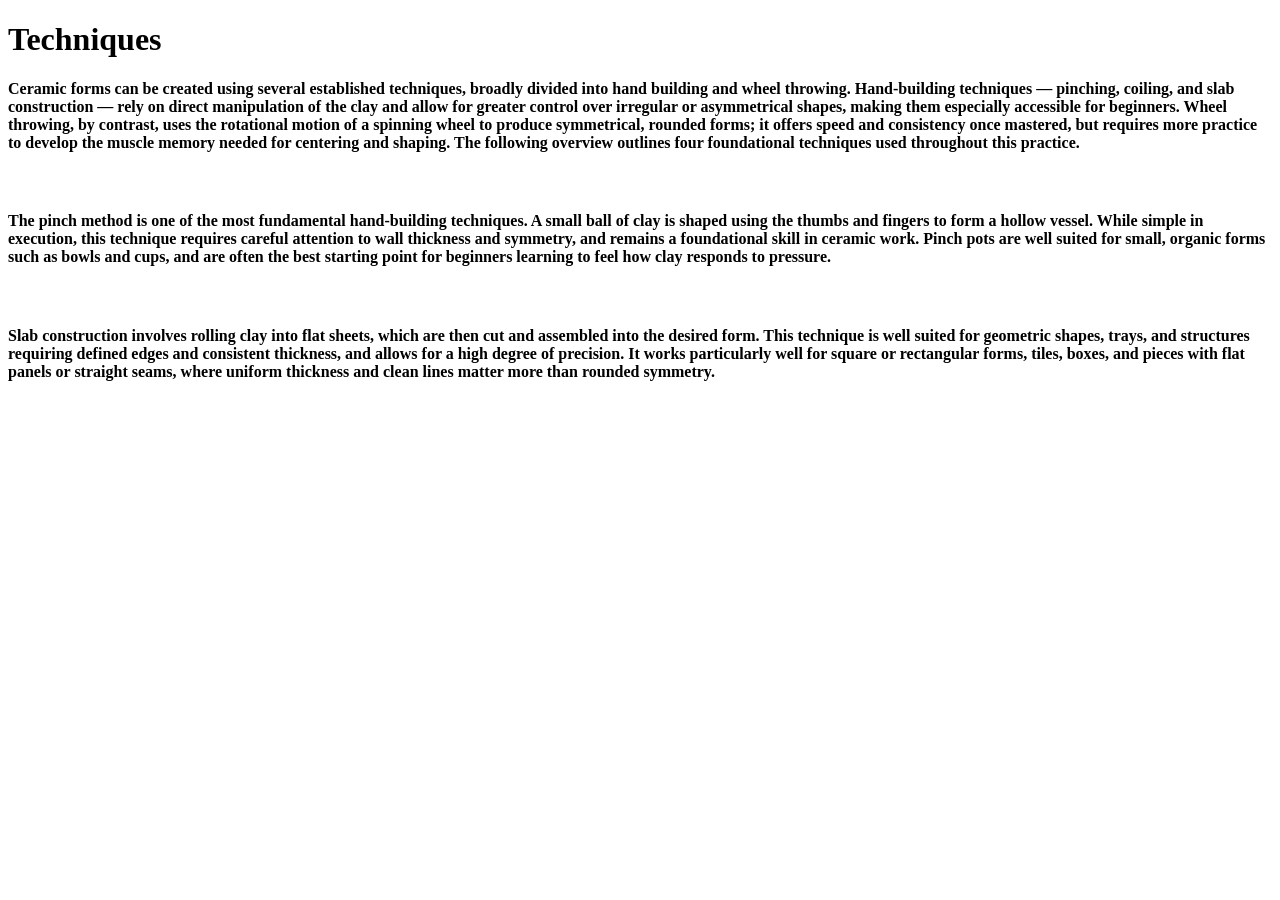
==== page1.html @ 0941c52a "main content on subpage 1" ====
<!DOCTYPE html>
<html lang="en">
<head>
    <meta charset="UTF-8">
    <meta name="viewport" content="width=device-width, initial-scale=1.0">
    <title>Document</title>
</head>
<body>
   
    <h1>Techniques</h1>

    <h4>Ceramic forms can be created using several established techniques, broadly divided into hand building and wheel throwing. 
        Hand-building techniques — pinching, coiling, and slab construction — rely on direct manipulation of the clay 
        and allow for greater control over irregular or asymmetrical shapes, making them especially accessible for beginners. 
        Wheel throwing, by contrast, uses the rotational motion of a spinning wheel to produce symmetrical, rounded forms; 
        it offers speed and consistency once mastered, but requires more practice to develop the muscle memory needed for centering and shaping. 
        The following overview outlines four foundational techniques used throughout this practice.</h4>

    <div id="pinchpot">
        <img src="" alt="">
        <h4>The pinch method is one of the most fundamental hand-building techniques. 
            A small ball of clay is shaped using the thumbs and fingers to form a hollow vessel. 
            While simple in execution, this technique requires careful attention to wall thickness and symmetry, 
            and remains a foundational skill in ceramic work. 
            Pinch pots are well suited for small, organic forms such as bowls and cups, 
            and are often the best starting point for beginners learning to feel how clay responds to pressure.</h4>
    </div>

    <div id="slab">
        <img src="" alt="">
        <h4>Slab construction involves rolling clay into flat sheets, which are then cut and assembled into the desired form. 
            This technique is well suited for geometric shapes, trays, and structures requiring defined edges and consistent thickness, 
            and allows for a high degree of precision. It works particularly well for square or rectangular forms, tiles, boxes, 
            and pieces with flat panels or straight seams, where uniform thickness and clean lines matter more than rounded symmetry.</h4>
    </div>

    <div id="coil">


    </div>

    <div id="wheel">


    </div>

</body>
</html>
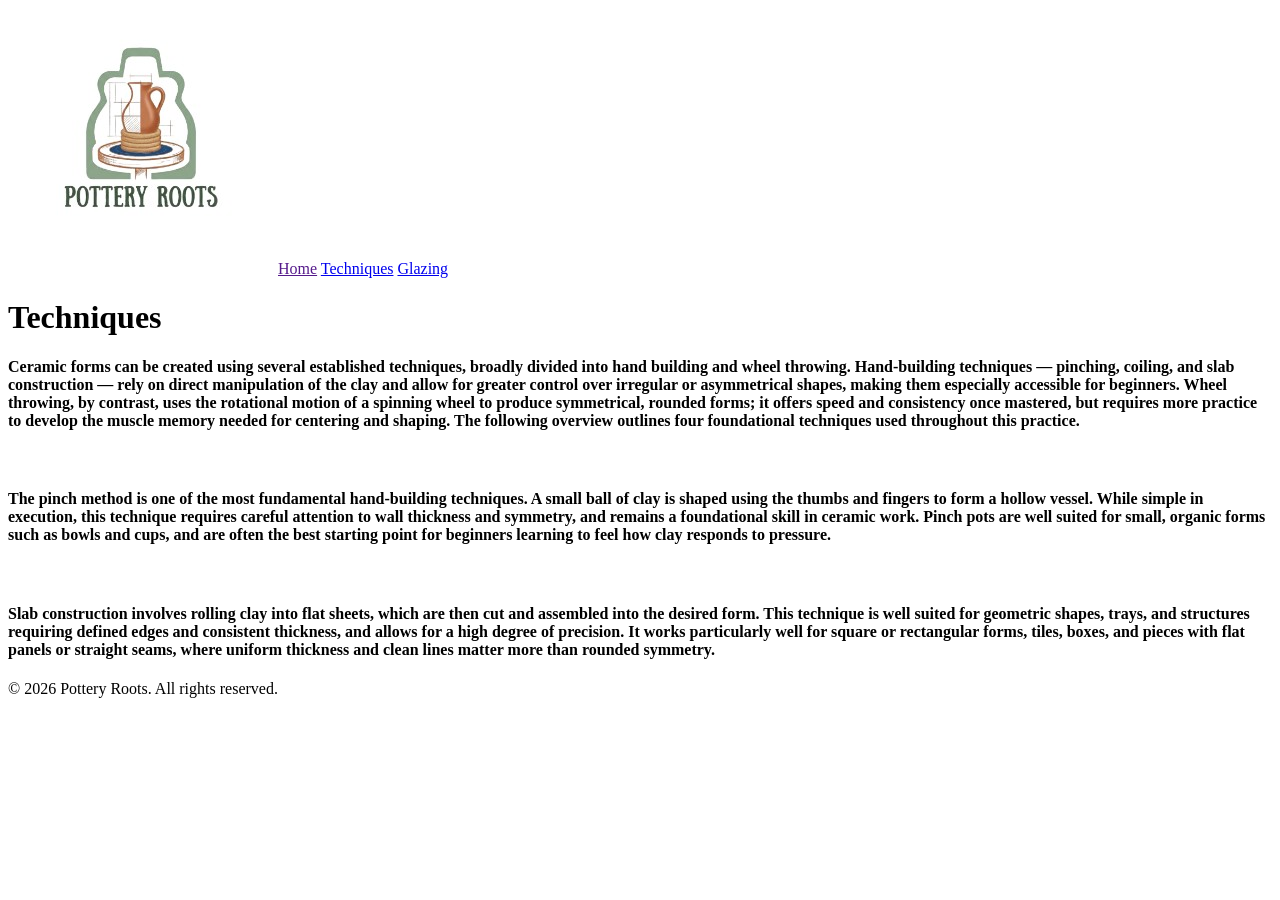
==== commit 4defb671: "Style Started Basic styling is started" ====
--- a/page1.html
+++ b/page1.html
@@ -6,6 +6,14 @@
     <title>Document</title>
 </head>
 <body>
+
+    <div id="nav">
+        <!-- logo image go here<img> -->
+        <img src="images/logo-winward.jpg" alt="Pottery Roots">
+        <a href="">Home</a>
+        <a href="page1.html">Techniques</a>
+        <a href="page2.html">Glazing</a> 
+    </div>
    
     <h1>Techniques</h1>
 
@@ -44,5 +52,9 @@
 
     </div>
 
+    <footer>
+        <p>© 2026 Pottery Roots. All rights reserved.</p>
+    </footer>
+
 </body>
 </html>
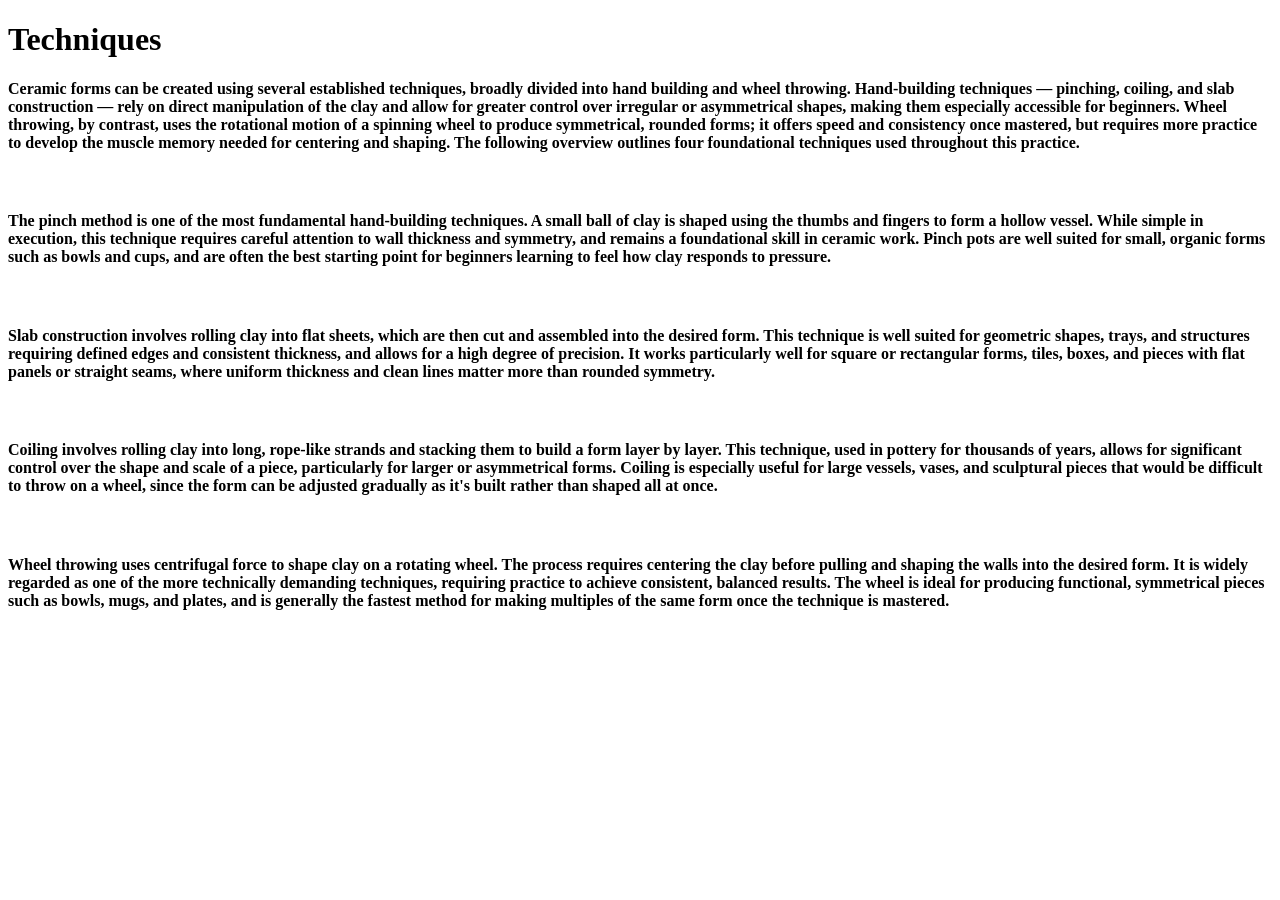
==== commit 6a6c3092: "completed info" ====
--- a/page1.html
+++ b/page1.html
@@ -6,14 +6,6 @@
     <title>Document</title>
 </head>
 <body>
-
-    <div id="nav">
-        <!-- logo image go here<img> -->
-        <img src="images/logo-winward.jpg" alt="Pottery Roots">
-        <a href="">Home</a>
-        <a href="page1.html">Techniques</a>
-        <a href="page2.html">Glazing</a> 
-    </div>
    
     <h1>Techniques</h1>
 
@@ -43,18 +35,26 @@
     </div>
 
     <div id="coil">
+        <img src="" alt="">
+        <h4>Coiling involves rolling clay into long, rope-like strands and stacking them to build a form layer by layer. 
+            This technique, used in pottery for thousands of years, allows for significant control over the shape and scale of a piece, 
+            particularly for larger or asymmetrical forms. Coiling is especially useful for large vessels, vases, and sculptural 
+            pieces that would be difficult to throw on a wheel, since the form can be adjusted gradually as it's built rather than 
+            shaped all at once.</h4>
 
 
     </div>
 
     <div id="wheel">
+        <img src="" alt="">
+        <h4>Wheel throwing uses centrifugal force to shape clay on a rotating wheel. The process requires centering the clay 
+            before pulling and shaping the walls into the desired form. It is widely regarded as one of the more technically 
+            demanding techniques, requiring practice to achieve consistent, balanced results. The wheel is ideal for producing 
+            functional, symmetrical pieces such as bowls, mugs, and plates, and is generally the fastest method for making 
+            multiples of the same form once the technique is mastered.</h4>
 
 
     </div>
 
-    <footer>
-        <p>© 2026 Pottery Roots. All rights reserved.</p>
-    </footer>
-
 </body>
 </html>
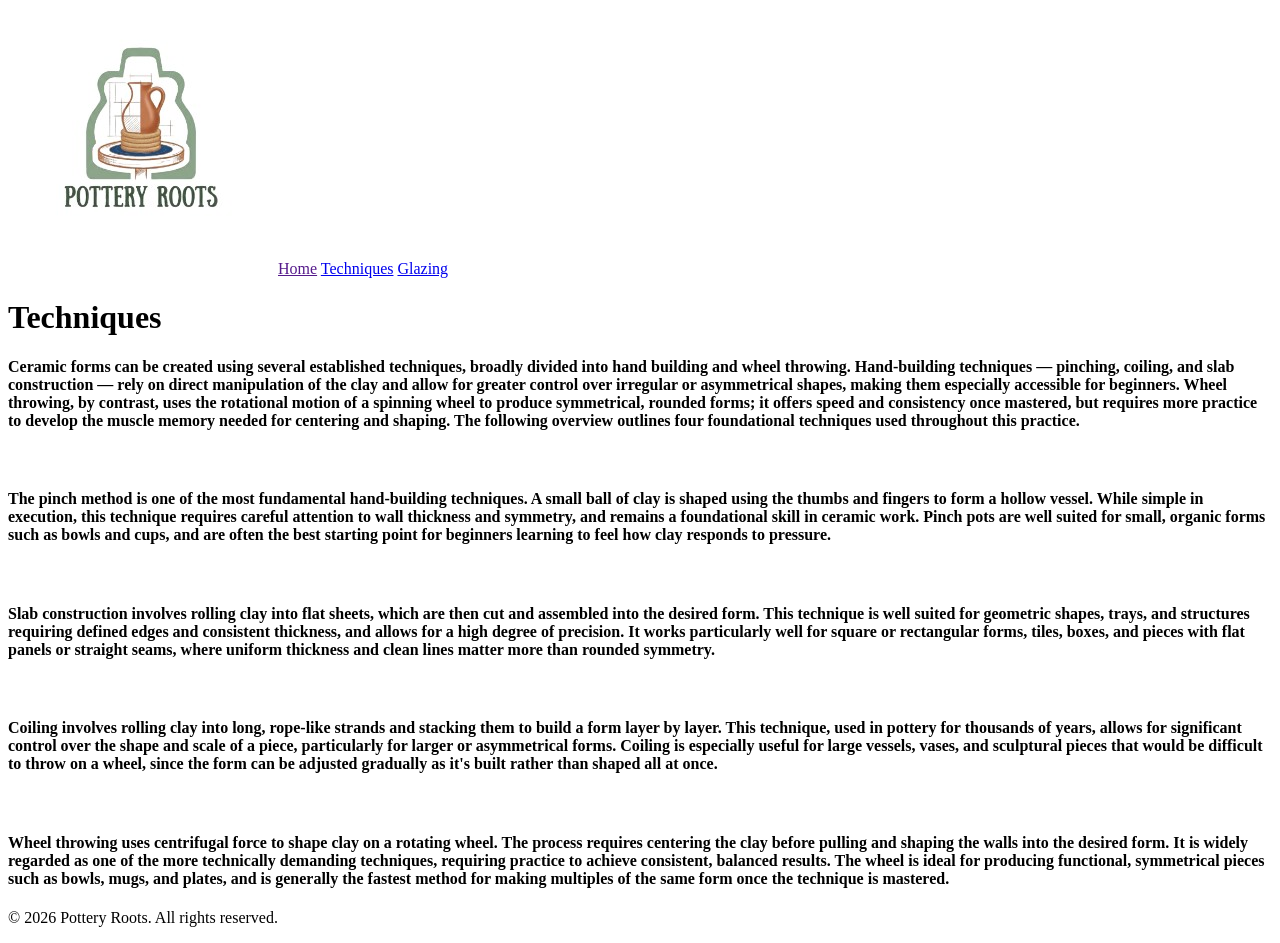
==== commit 15a176fb: "Merge branch 'main' of https://github.com/RebeccaBullinger/wdd130-winward" ====
--- a/page1.html
+++ b/page1.html
@@ -6,6 +6,14 @@
     <title>Document</title>
 </head>
 <body>
+
+    <div id="nav">
+        <!-- logo image go here<img> -->
+        <img src="images/logo-winward.jpg" alt="Pottery Roots">
+        <a href="">Home</a>
+        <a href="page1.html">Techniques</a>
+        <a href="page2.html">Glazing</a> 
+    </div>
    
     <h1>Techniques</h1>
 
@@ -56,5 +64,9 @@
 
     </div>
 
+    <footer>
+        <p>© 2026 Pottery Roots. All rights reserved.</p>
+    </footer>
+
 </body>
 </html>
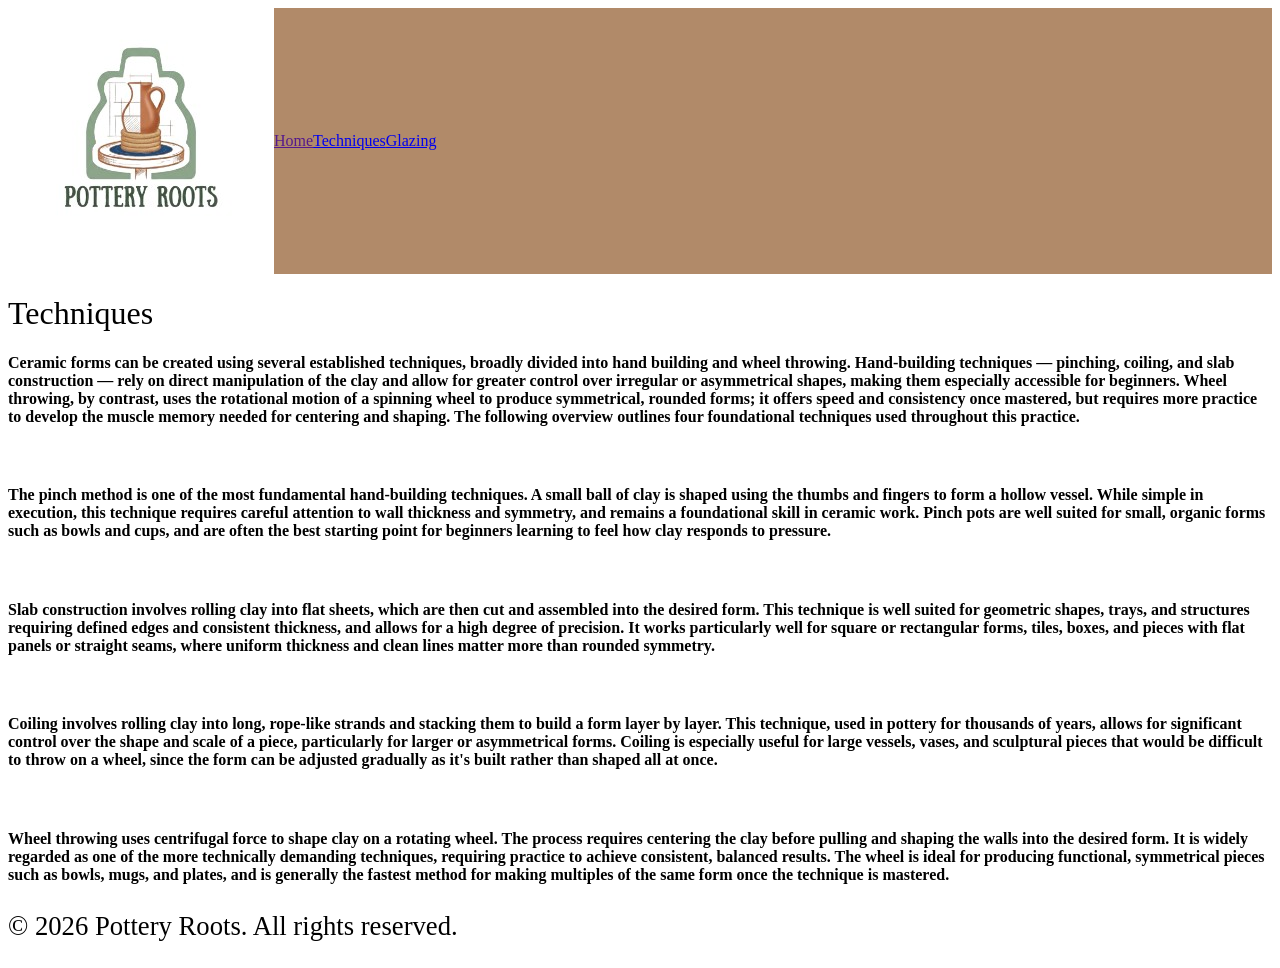
==== commit 8eeaf97c: "link css" ====
--- a/page1.html
+++ b/page1.html
@@ -4,6 +4,8 @@
     <meta charset="UTF-8">
     <meta name="viewport" content="width=device-width, initial-scale=1.0">
     <title>Document</title>
+
+    <link rel="stylesheet" href="styles.css">
 </head>
 <body>
 
--- a/styles.css
+++ b/styles.css
@@ -0,0 +1,101 @@
+/* Nav Style Notes: Logo in left side corner, circle. Nav bar, no applied margins
+Footer Style Notes: trade mark along the left side, yes margins
+
+Hero Images: Images will go below nav, no applied margins (100% width)
+
+Body Notes: Margins along sides, inherit for all pages. Title centered at the top. Text boxes centered. 
+
+Typography: Headings Morris Roman, Paragraph times New Roman
+Colors: #B18A69 (Tan), #D2D3CD (light grey), #FF0000 (red), #00000 (black), #78764E (darker grey)
+
+*/
+
+
+/*Inherit for all pages*/
+#nav {
+    background-color: #B18A69;
+    min-width: 100%;
+    margin: 0;
+    display: flex;
+    align-items: center;
+
+}
+
+#nav-links {
+    flex: 1;
+    display: flex;
+    justify-content: center;
+    gap: 20%;
+}
+
+#nav-links a {
+    text-decoration: none;
+    color: black;
+    font-family: 'Times New Roman', Times, serif;
+    font-size: 30pt;
+}
+
+
+#logo {
+    width: 100px;
+    height: 100px;
+    border-radius: 50%;
+    padding: 10px;
+}
+
+#hero {
+    width: 100%;
+    margin-left: 0;
+    margin-right: 0;
+    max-height: 500px;
+    min-width: 100%;
+    
+}
+
+#title {
+    text-align: center;
+    font-size: 25pt;
+    font-family: "Eagle Lake", serif;
+    font-weight: 400;
+    font-style: normal;
+}
+
+
+
+
+#content {
+    margin-right: 10%;
+    margin-left: 10%;
+}
+
+h1 {
+  font-family: "Eagle Lake", serif;
+  font-weight: 400;
+  font-style: normal;
+}
+
+
+h2 {
+  font-family: "Eagle Lake", serif;
+  font-weight: 400;
+  font-style: normal;
+  font-size: 25pt;
+}
+
+p {
+    font-family: 'Times New Roman', Times, serif;
+    font-size: 20pt;
+}
+
+footer {
+    font-family: 'Times New Roman', Times, serif;
+}
+
+#img2 {
+    max-height: 300px;
+    max-width: 300px;
+
+}
+
+
+/*Individual page Settings :) */
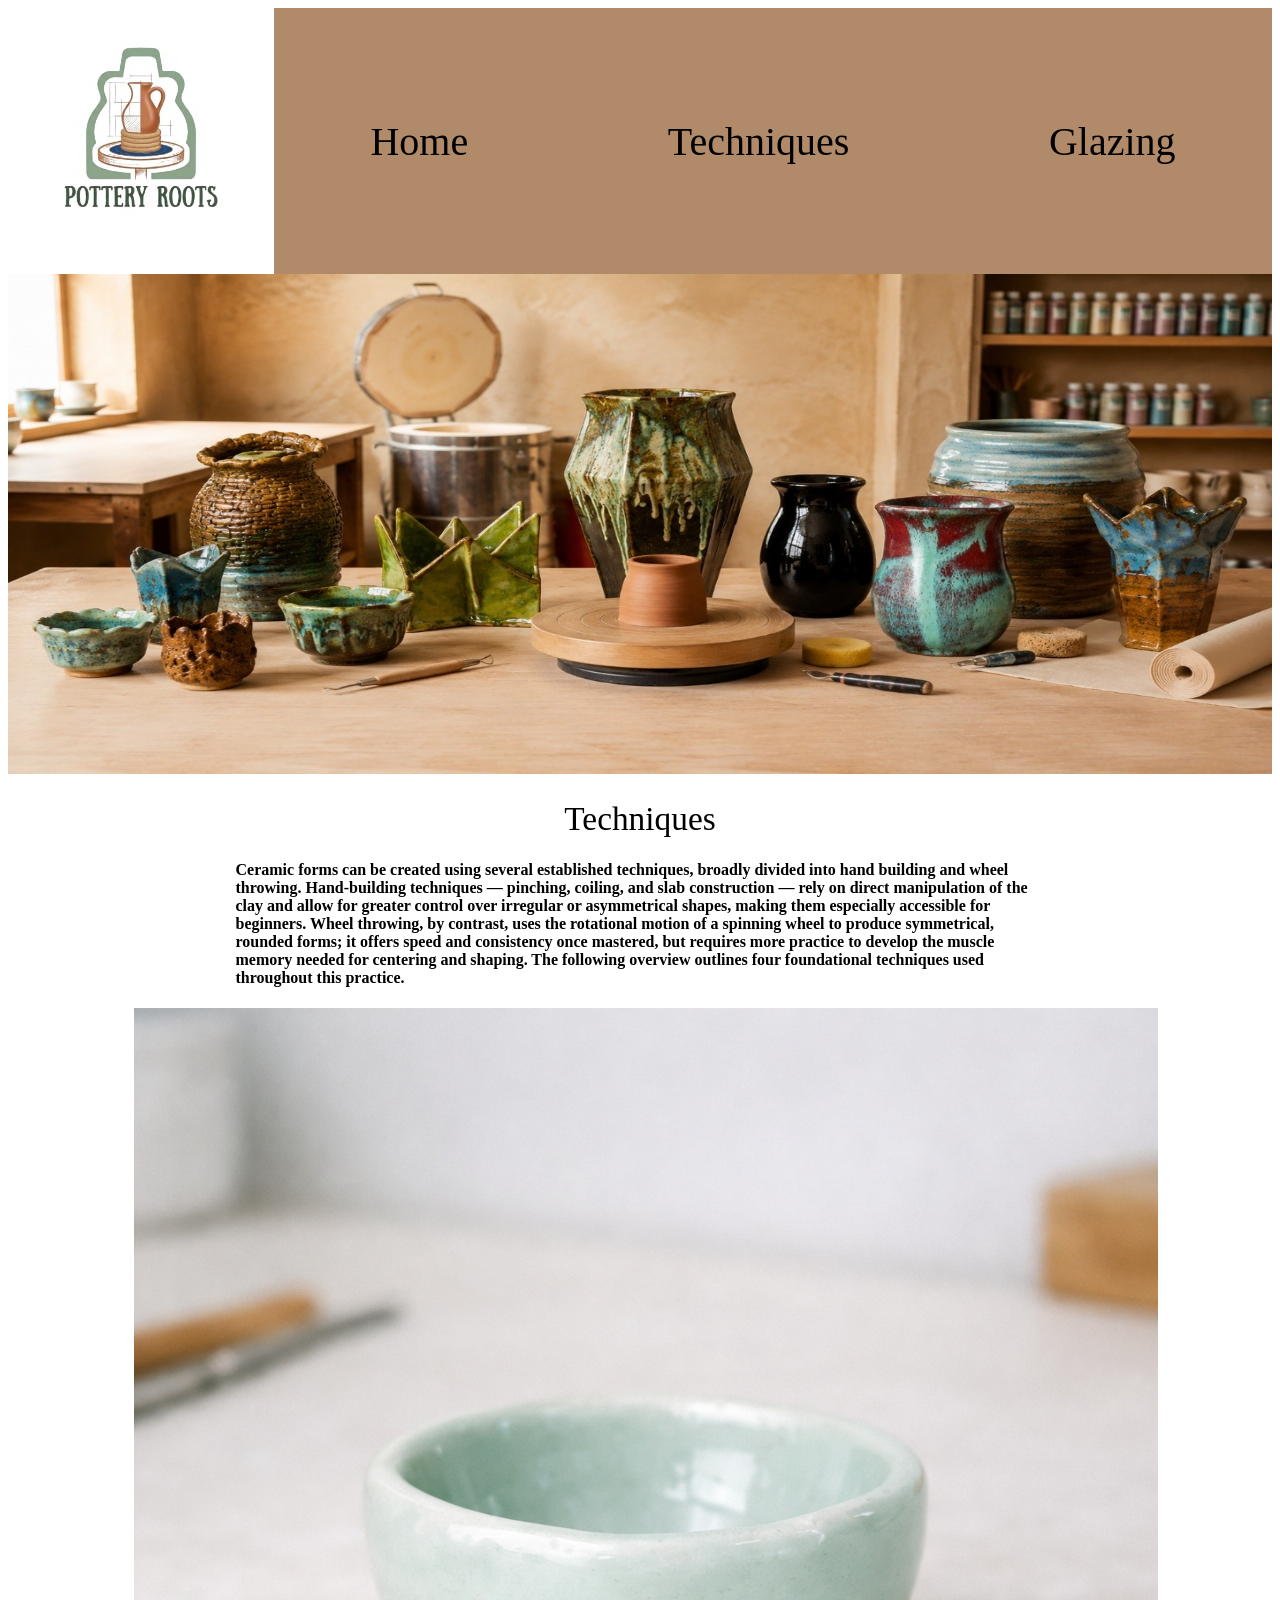
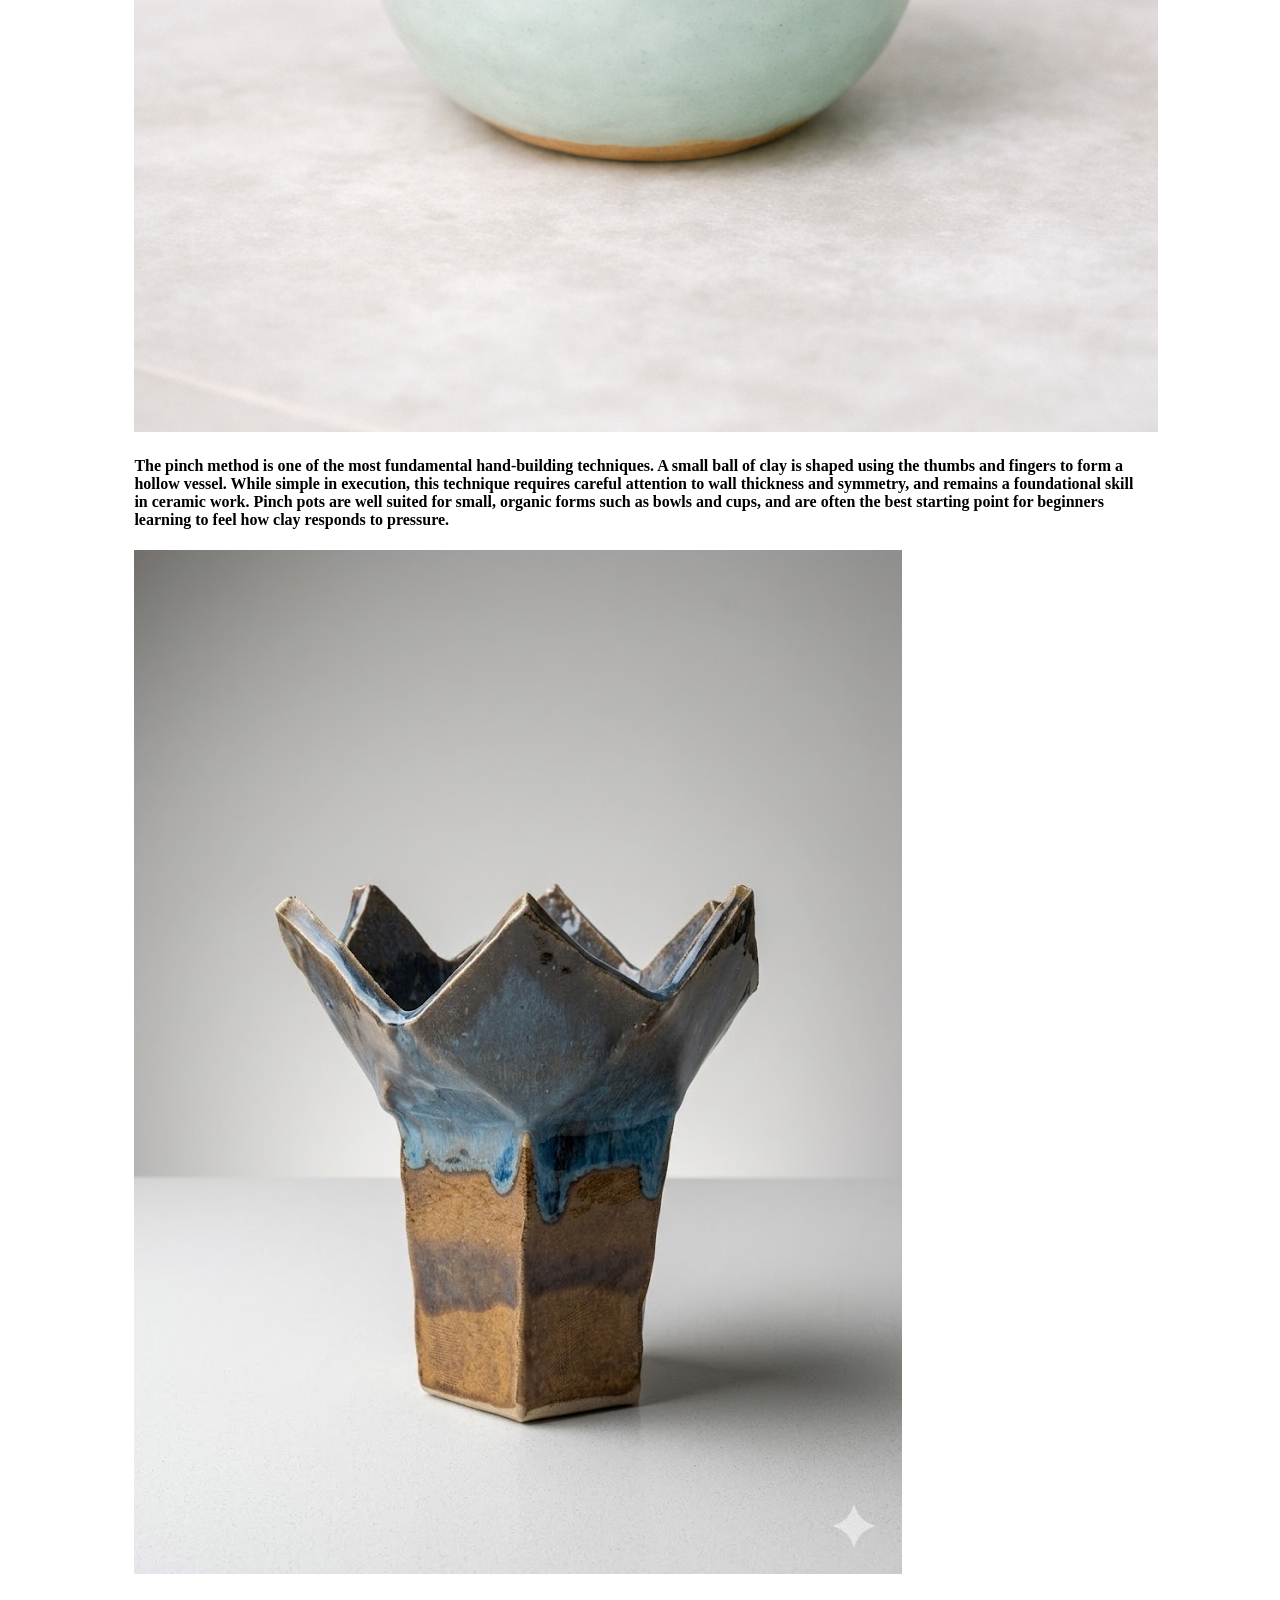
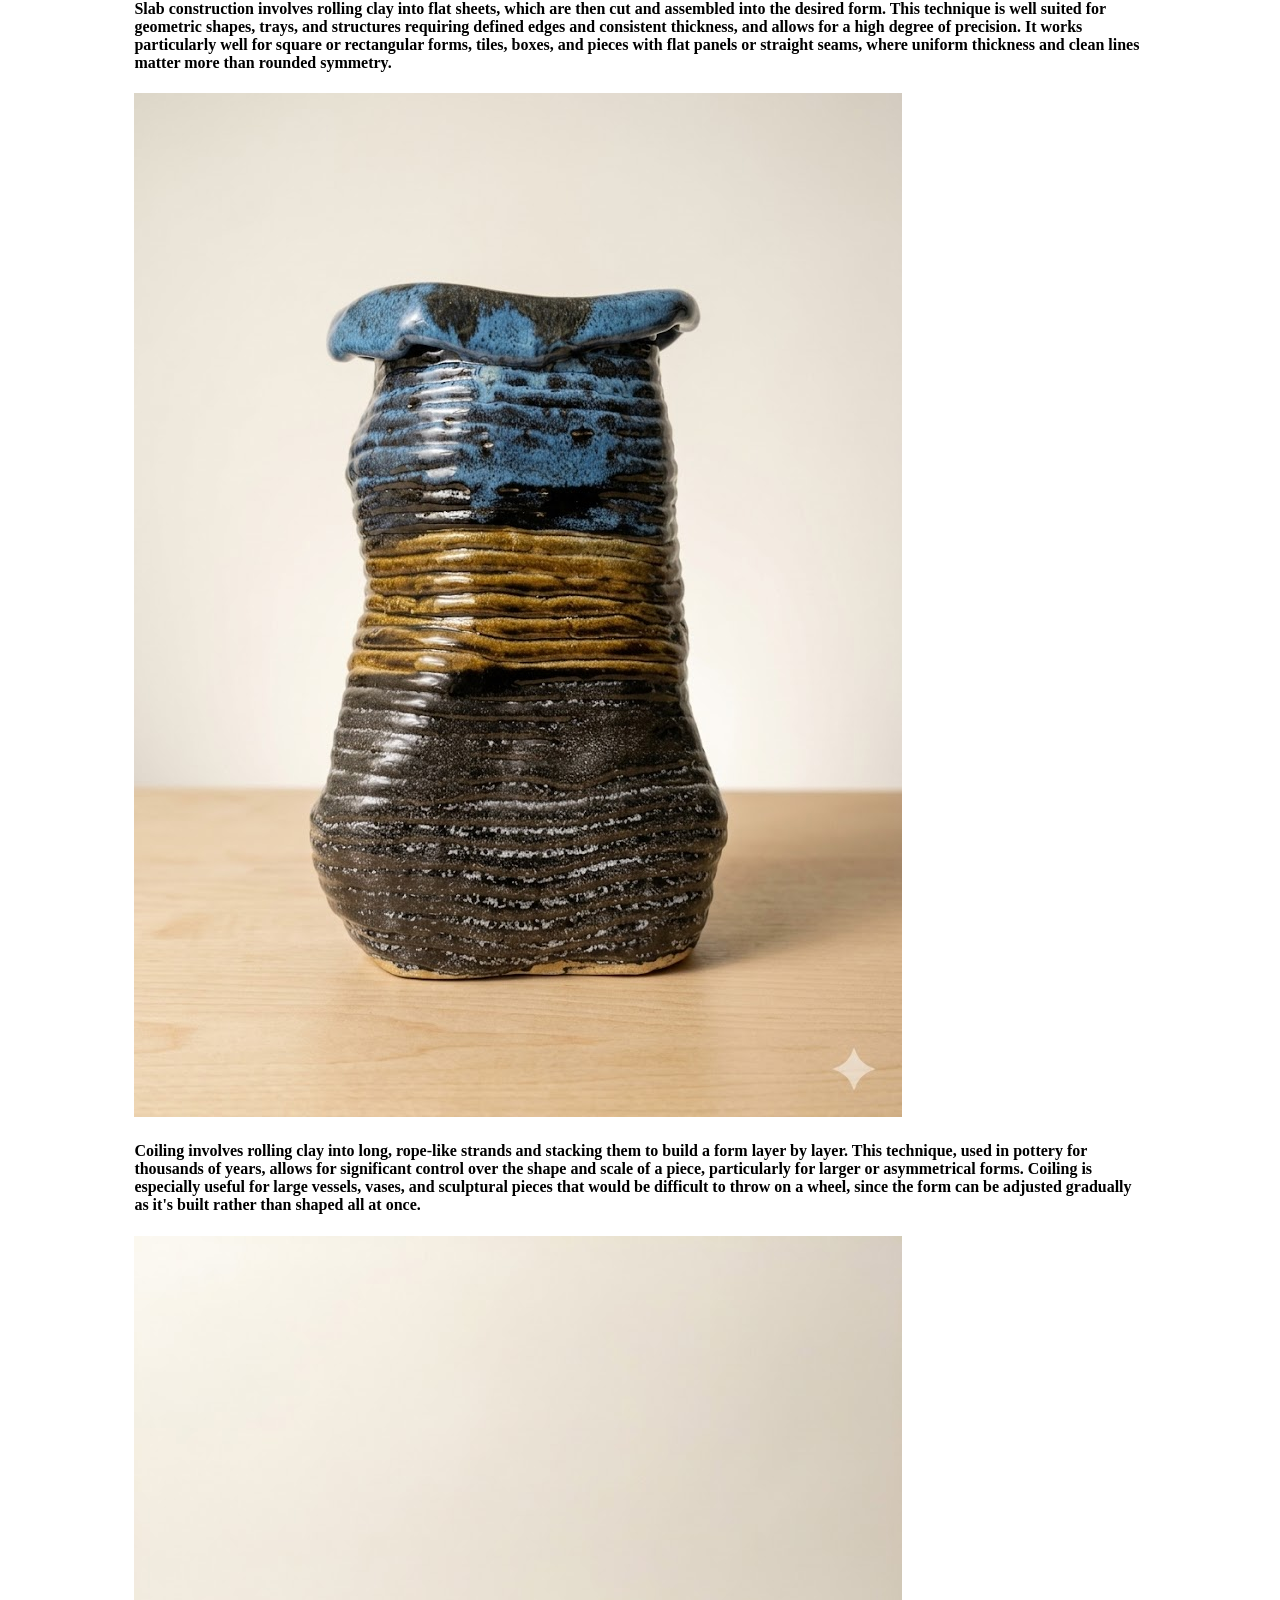
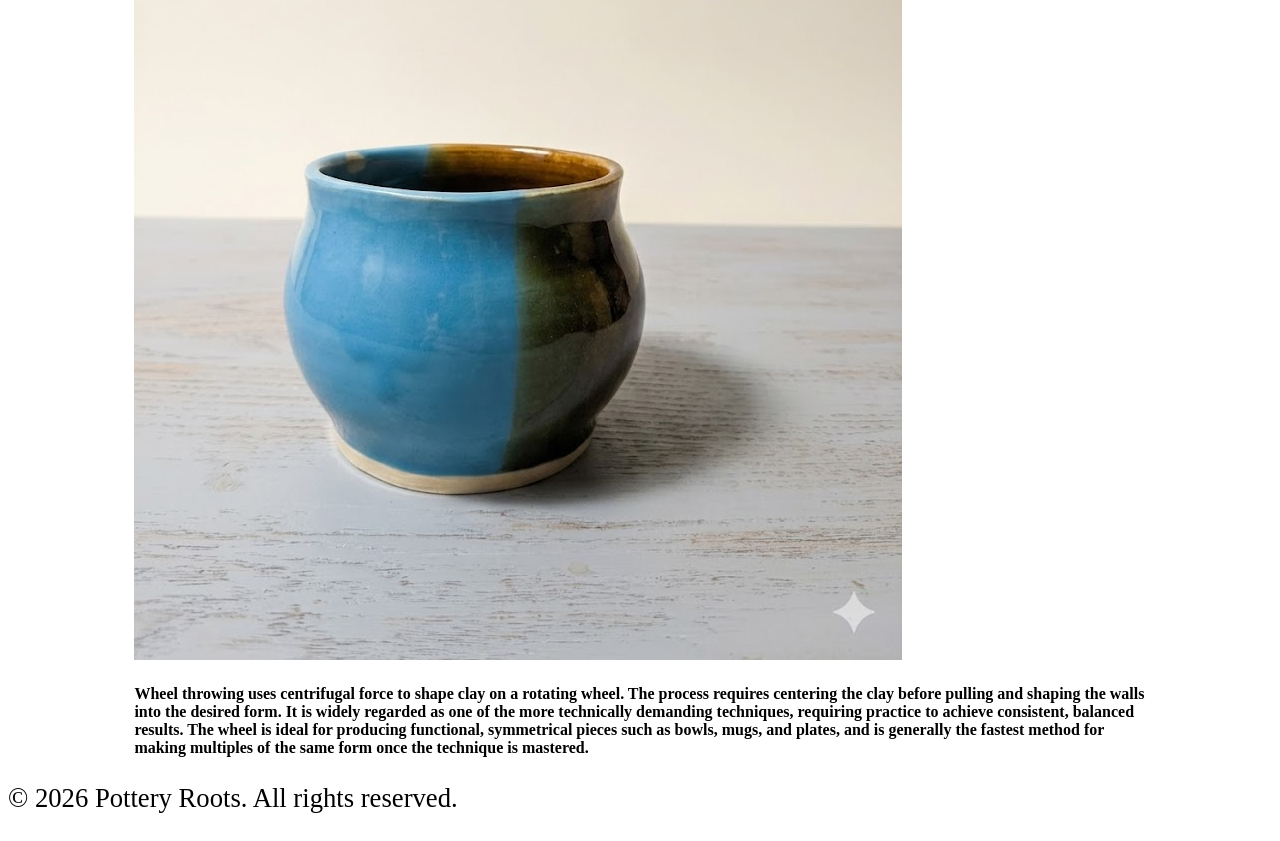
==== commit e868ccf5: "images" ====
--- a/page1.html
+++ b/page1.html
@@ -10,62 +10,66 @@
 <body>
 
     <div id="nav">
-        <!-- logo image go here<img> -->
+
         <img src="images/logo-winward.jpg" alt="Pottery Roots">
-        <a href="">Home</a>
-        <a href="page1.html">Techniques</a>
-        <a href="page2.html">Glazing</a> 
-    </div>
-   
-    <h1>Techniques</h1>
-
-    <h4>Ceramic forms can be created using several established techniques, broadly divided into hand building and wheel throwing. 
-        Hand-building techniques — pinching, coiling, and slab construction — rely on direct manipulation of the clay 
-        and allow for greater control over irregular or asymmetrical shapes, making them especially accessible for beginners. 
-        Wheel throwing, by contrast, uses the rotational motion of a spinning wheel to produce symmetrical, rounded forms; 
-        it offers speed and consistency once mastered, but requires more practice to develop the muscle memory needed for centering and shaping. 
-        The following overview outlines four foundational techniques used throughout this practice.</h4>
-
-    <div id="pinchpot">
-        <img src="" alt="">
-        <h4>The pinch method is one of the most fundamental hand-building techniques. 
-            A small ball of clay is shaped using the thumbs and fingers to form a hollow vessel. 
-            While simple in execution, this technique requires careful attention to wall thickness and symmetry, 
-            and remains a foundational skill in ceramic work. 
-            Pinch pots are well suited for small, organic forms such as bowls and cups, 
-            and are often the best starting point for beginners learning to feel how clay responds to pressure.</h4>
+        <div id="nav-links">
+            <!-- logo image go here<img> -->
+            <a href="index.html">Home</a>
+            <a href="page1.html">Techniques</a>
+            <a href="page2.html">Glazing</a> 
+        </div>
     </div>
 
-    <div id="slab">
-        <img src="" alt="">
-        <h4>Slab construction involves rolling clay into flat sheets, which are then cut and assembled into the desired form. 
-            This technique is well suited for geometric shapes, trays, and structures requiring defined edges and consistent thickness, 
-            and allows for a high degree of precision. It works particularly well for square or rectangular forms, tiles, boxes, 
-            and pieces with flat panels or straight seams, where uniform thickness and clean lines matter more than rounded symmetry.</h4>
-    </div>
+    <img id="hero" src="images/hero-techniques-windward.jpg" alt="Pottery Roots">
+   
+    <h1 id="title">Techniques</h1>
 
-    <div id="coil">
-        <img src="" alt="">
-        <h4>Coiling involves rolling clay into long, rope-like strands and stacking them to build a form layer by layer. 
-            This technique, used in pottery for thousands of years, allows for significant control over the shape and scale of a piece, 
-            particularly for larger or asymmetrical forms. Coiling is especially useful for large vessels, vases, and sculptural 
-            pieces that would be difficult to throw on a wheel, since the form can be adjusted gradually as it's built rather than 
-            shaped all at once.</h4>
+    <div id="content">
+        <h4 id="content">Ceramic forms can be created using several established techniques, broadly divided into hand building and wheel throwing. 
+            Hand-building techniques — pinching, coiling, and slab construction — rely on direct manipulation of the clay 
+            and allow for greater control over irregular or asymmetrical shapes, making them especially accessible for beginners. 
+            Wheel throwing, by contrast, uses the rotational motion of a spinning wheel to produce symmetrical, rounded forms; 
+            it offers speed and consistency once mastered, but requires more practice to develop the muscle memory needed for centering and shaping. 
+            The following overview outlines four foundational techniques used throughout this practice.</h4>
+
+        <div id="pinchpot">
+            <img src="images/pinch-pot.png" alt="Pinch Pot">
+            <h4>The pinch method is one of the most fundamental hand-building techniques. 
+                A small ball of clay is shaped using the thumbs and fingers to form a hollow vessel. 
+                While simple in execution, this technique requires careful attention to wall thickness and symmetry, 
+                and remains a foundational skill in ceramic work. 
+                Pinch pots are well suited for small, organic forms such as bowls and cups, 
+                and are often the best starting point for beginners learning to feel how clay responds to pressure.</h4>
+        </div>
+
+        <div id="slab">
+            <img src="images/slab-pot.jpg" alt="Slab Pot">
+            <h4>Slab construction involves rolling clay into flat sheets, which are then cut and assembled into the desired form. 
+                This technique is well suited for geometric shapes, trays, and structures requiring defined edges and consistent thickness, 
+                and allows for a high degree of precision. It works particularly well for square or rectangular forms, tiles, boxes, 
+                and pieces with flat panels or straight seams, where uniform thickness and clean lines matter more than rounded symmetry.</h4>
+        </div>
+
+        <div id="coil">
+            <img src="images/coil-pot.jpg" alt="Coil Pot">
+            <h4>Coiling involves rolling clay into long, rope-like strands and stacking them to build a form layer by layer. 
+                This technique, used in pottery for thousands of years, allows for significant control over the shape and scale of a piece, 
+                particularly for larger or asymmetrical forms. Coiling is especially useful for large vessels, vases, and sculptural 
+                pieces that would be difficult to throw on a wheel, since the form can be adjusted gradually as it's built rather than 
+                shaped all at once.</h4>
 
 
+        </div>
+
+        <div id="wheel">
+            <img src="images/wheel-pot.jpg" alt="Wheel Pot">
+            <h4>Wheel throwing uses centrifugal force to shape clay on a rotating wheel. The process requires centering the clay 
+                before pulling and shaping the walls into the desired form. It is widely regarded as one of the more technically 
+                demanding techniques, requiring practice to achieve consistent, balanced results. The wheel is ideal for producing 
+                functional, symmetrical pieces such as bowls, mugs, and plates, and is generally the fastest method for making 
+                multiples of the same form once the technique is mastered.</h4>
+        </div>
     </div>
-
-    <div id="wheel">
-        <img src="" alt="">
-        <h4>Wheel throwing uses centrifugal force to shape clay on a rotating wheel. The process requires centering the clay 
-            before pulling and shaping the walls into the desired form. It is widely regarded as one of the more technically 
-            demanding techniques, requiring practice to achieve consistent, balanced results. The wheel is ideal for producing 
-            functional, symmetrical pieces such as bowls, mugs, and plates, and is generally the fastest method for making 
-            multiples of the same form once the technique is mastered.</h4>
-
-
-    </div>
-
     <footer>
         <p>© 2026 Pottery Roots. All rights reserved.</p>
     </footer>
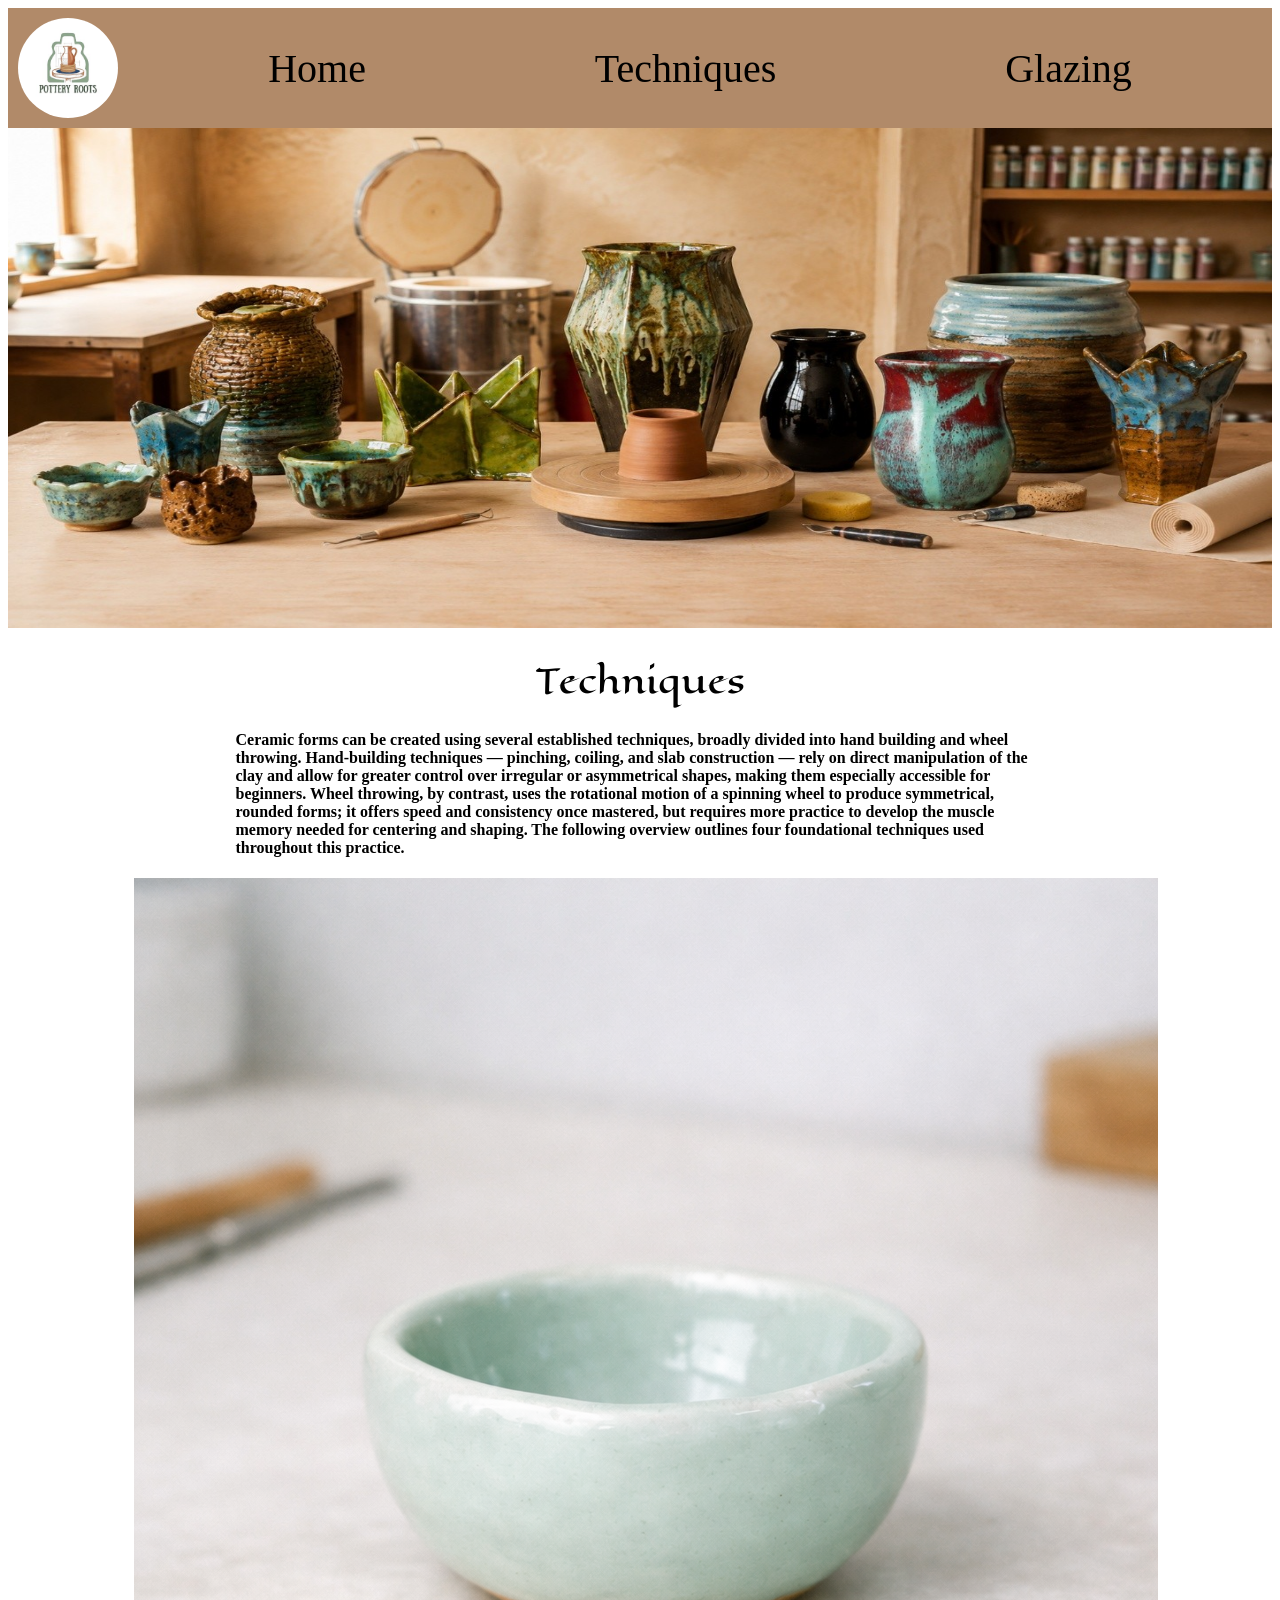
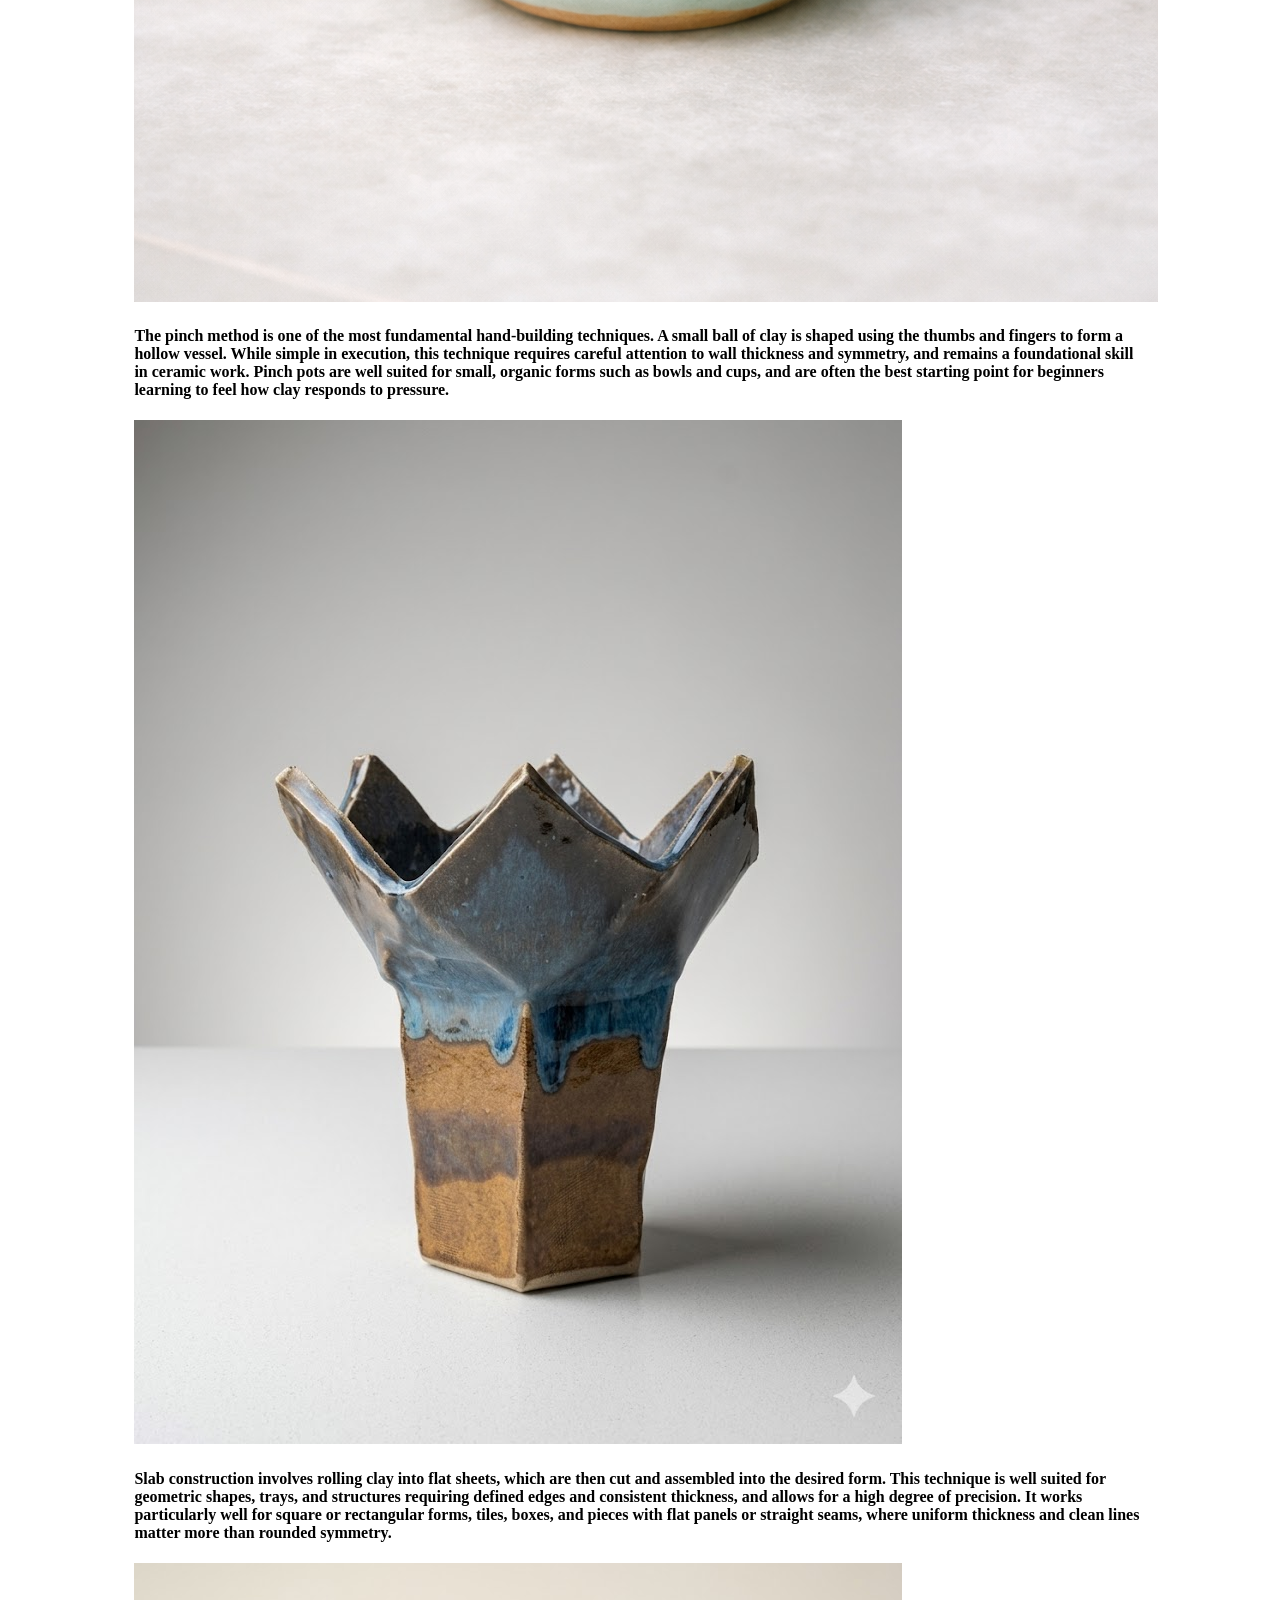
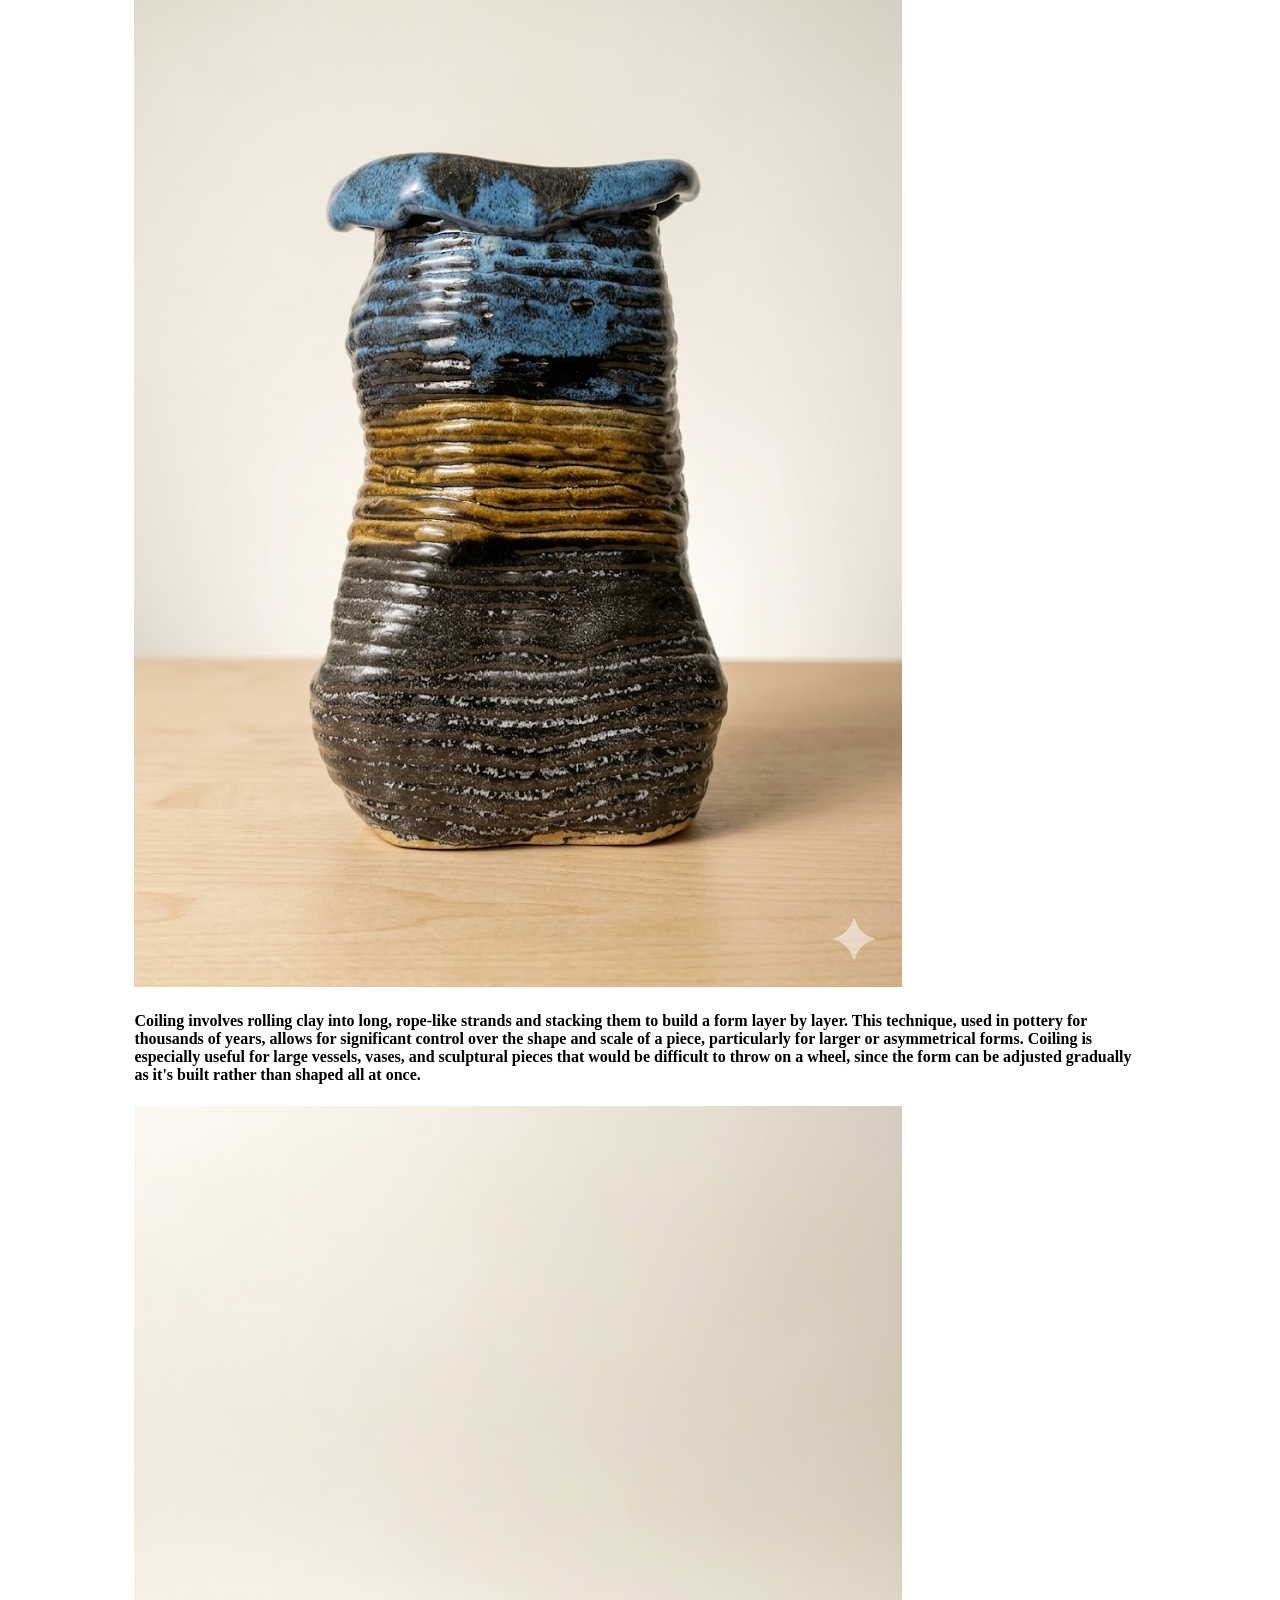
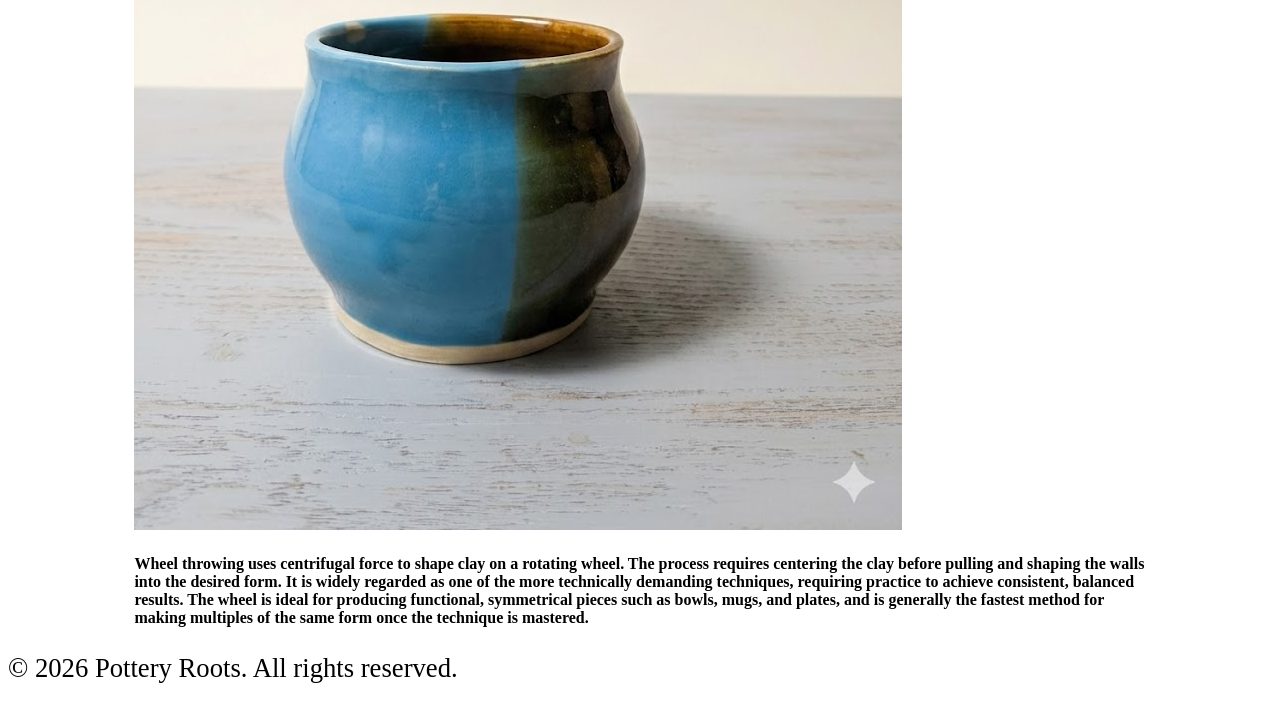
==== commit 30021323: "Update page1.html" ====
--- a/page1.html
+++ b/page1.html
@@ -6,12 +6,15 @@
     <title>Document</title>
 
     <link rel="stylesheet" href="styles.css">
+    <style>
+    @import url('https://fonts.googleapis.com/css2?family=Eagle+Lake&display=swap');
+    </style>
 </head>
 <body>
 
     <div id="nav">
 
-        <img src="images/logo-winward.jpg" alt="Pottery Roots">
+        <img id="logo" src="images/logo-winward.jpg" alt="Pottery Roots">
         <div id="nav-links">
             <!-- logo image go here<img> -->
             <a href="index.html">Home</a>
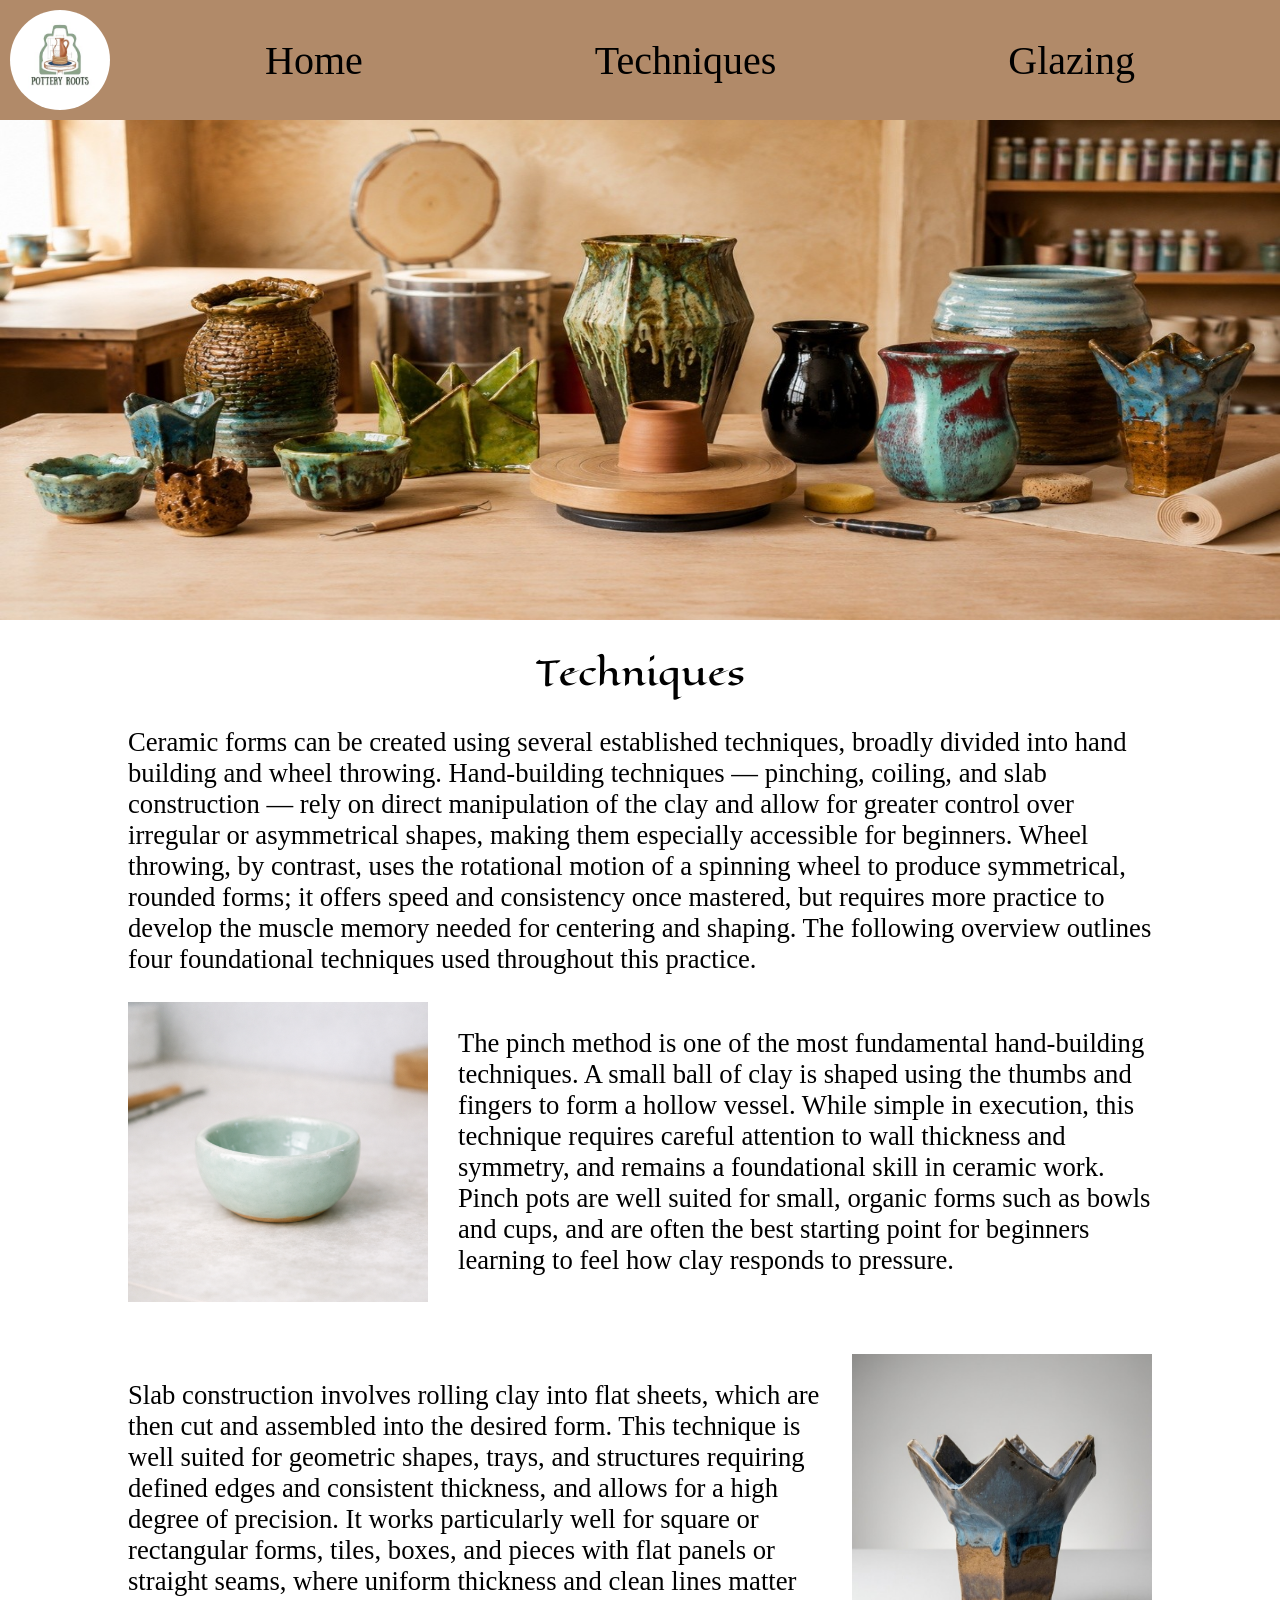
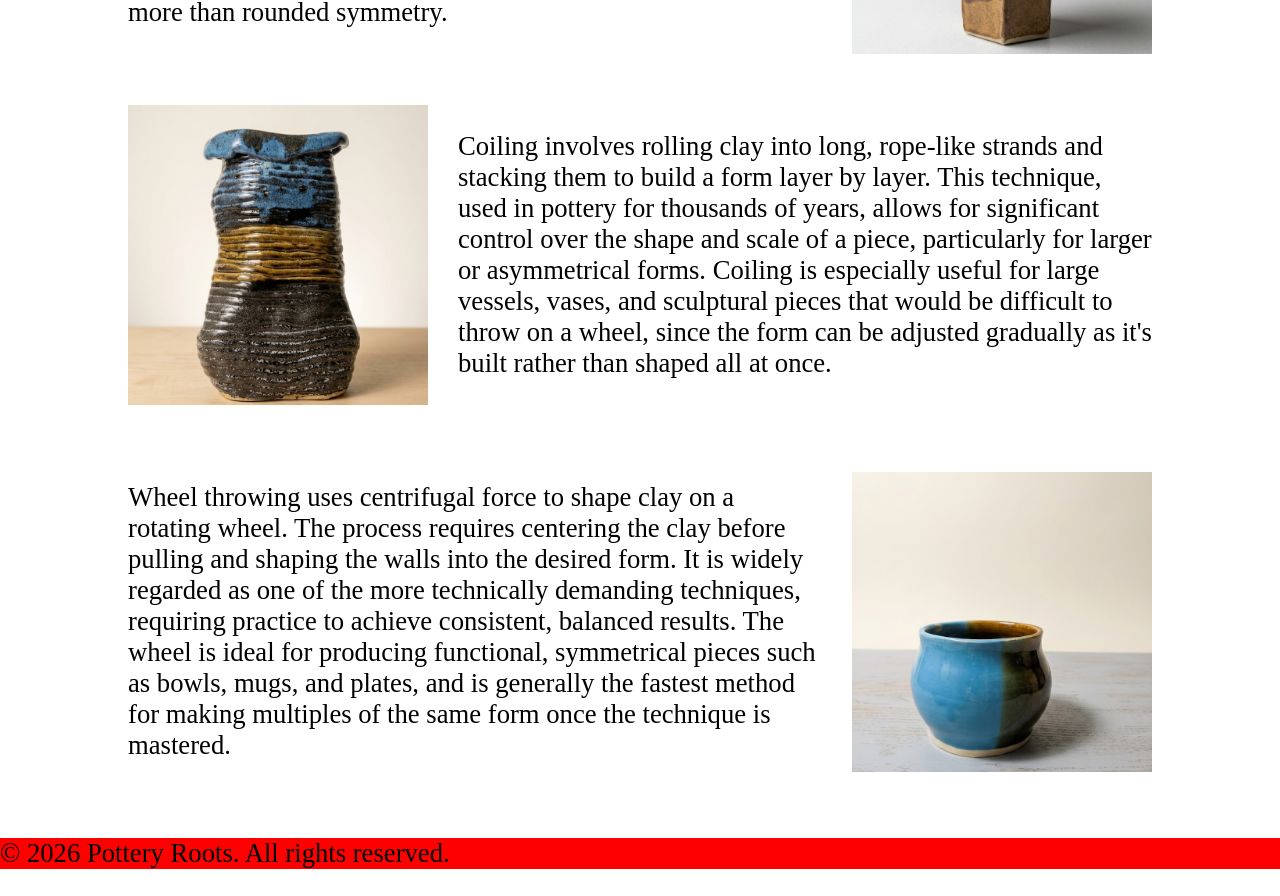
==== commit b431034a: "Page Css Finished" ====
--- a/page1.html
+++ b/page1.html
@@ -28,49 +28,49 @@
     <h1 id="title">Techniques</h1>
 
     <div id="content">
-        <h4 id="content">Ceramic forms can be created using several established techniques, broadly divided into hand building and wheel throwing. 
+        <p>Ceramic forms can be created using several established techniques, broadly divided into hand building and wheel throwing. 
             Hand-building techniques — pinching, coiling, and slab construction — rely on direct manipulation of the clay 
             and allow for greater control over irregular or asymmetrical shapes, making them especially accessible for beginners. 
             Wheel throwing, by contrast, uses the rotational motion of a spinning wheel to produce symmetrical, rounded forms; 
             it offers speed and consistency once mastered, but requires more practice to develop the muscle memory needed for centering and shaping. 
-            The following overview outlines four foundational techniques used throughout this practice.</h4>
+            The following overview outlines four foundational techniques used throughout this practice.</p>
 
         <div id="pinchpot">
-            <img src="images/pinch-pot.png" alt="Pinch Pot">
-            <h4>The pinch method is one of the most fundamental hand-building techniques. 
+            <img class="square" src="images/pinch-pot.png" alt="Pinch Pot">
+            <p>The pinch method is one of the most fundamental hand-building techniques. 
                 A small ball of clay is shaped using the thumbs and fingers to form a hollow vessel. 
                 While simple in execution, this technique requires careful attention to wall thickness and symmetry, 
                 and remains a foundational skill in ceramic work. 
                 Pinch pots are well suited for small, organic forms such as bowls and cups, 
-                and are often the best starting point for beginners learning to feel how clay responds to pressure.</h4>
+                and are often the best starting point for beginners learning to feel how clay responds to pressure.</p>
         </div>
 
         <div id="slab">
-            <img src="images/slab-pot.jpg" alt="Slab Pot">
-            <h4>Slab construction involves rolling clay into flat sheets, which are then cut and assembled into the desired form. 
+            <p>Slab construction involves rolling clay into flat sheets, which are then cut and assembled into the desired form. 
                 This technique is well suited for geometric shapes, trays, and structures requiring defined edges and consistent thickness, 
                 and allows for a high degree of precision. It works particularly well for square or rectangular forms, tiles, boxes, 
-                and pieces with flat panels or straight seams, where uniform thickness and clean lines matter more than rounded symmetry.</h4>
+                and pieces with flat panels or straight seams, where uniform thickness and clean lines matter more than rounded symmetry.</p>
+            <img class="square" src="images/slab-pot.jpg" alt="Slab Pot">
         </div>
 
         <div id="coil">
-            <img src="images/coil-pot.jpg" alt="Coil Pot">
-            <h4>Coiling involves rolling clay into long, rope-like strands and stacking them to build a form layer by layer. 
+            <img class="square" src="images/coil-pot.jpg" alt="Coil Pot">
+            <p>Coiling involves rolling clay into long, rope-like strands and stacking them to build a form layer by layer. 
                 This technique, used in pottery for thousands of years, allows for significant control over the shape and scale of a piece, 
                 particularly for larger or asymmetrical forms. Coiling is especially useful for large vessels, vases, and sculptural 
                 pieces that would be difficult to throw on a wheel, since the form can be adjusted gradually as it's built rather than 
-                shaped all at once.</h4>
+                shaped all at once.</p>
 
 
         </div>
 
         <div id="wheel">
-            <img src="images/wheel-pot.jpg" alt="Wheel Pot">
-            <h4>Wheel throwing uses centrifugal force to shape clay on a rotating wheel. The process requires centering the clay 
+            <p>Wheel throwing uses centrifugal force to shape clay on a rotating wheel. The process requires centering the clay 
                 before pulling and shaping the walls into the desired form. It is widely regarded as one of the more technically 
                 demanding techniques, requiring practice to achieve consistent, balanced results. The wheel is ideal for producing 
                 functional, symmetrical pieces such as bowls, mugs, and plates, and is generally the fastest method for making 
-                multiples of the same form once the technique is mastered.</h4>
+                multiples of the same form once the technique is mastered.</p>
+            <img class="square" src="images/wheel-pot.jpg" alt="Wheel Pot">
         </div>
     </div>
     <footer>
--- a/styles.css
+++ b/styles.css
@@ -12,6 +12,10 @@
 
 
 /*Inherit for all pages*/
+body {
+    margin: 0;
+    padding: 0;
+}
 #nav {
     background-color: #B18A69;
     min-width: 100%;
@@ -62,12 +66,6 @@
 
 
 
-
-#content {
-    margin-right: 10%;
-    margin-left: 10%;
-}
-
 h1 {
   font-family: "Eagle Lake", serif;
   font-weight: 400;
@@ -87,15 +85,75 @@
     font-size: 20pt;
 }
 
+
+
+
 footer {
     font-family: 'Times New Roman', Times, serif;
-}
-
-#img2 {
-    max-height: 300px;
-    max-width: 300px;
-
+    background-color: #FF0000;
+    width: 100%;
+    height: 10%;
 }
 
 
+
 /*Individual page Settings :) */
+
+/*Home Page*/
+#content {
+    margin-right: 10%;
+    margin-left: 10%;
+}
+
+#techniques {
+    display: flex;
+    align-items: center;
+    gap: 30px;
+    margin-bottom: 50px;
+}
+
+#glazing {
+    display: flex;
+    align-items: center;
+    gap: 30px;
+    margin-bottom: 50px;
+}
+
+.square {
+    height: 300px;
+    width: 300px;
+    object-fit: cover;
+    display: block;
+    flex-shrink: 0;
+}
+
+/*Page 1*/
+
+#pinchpot {
+    display: flex;
+    align-items: center;
+    gap: 30px;
+    margin-bottom: 50px;
+}
+
+#slab {
+    display: flex;
+    align-items: center;
+    gap: 30px;
+    margin-bottom: 50px;
+}
+
+#coil {    display: flex;
+    align-items: center;
+    gap: 30px;
+    margin-bottom: 50px;
+}
+
+#wheel {    
+    display: flex;
+    align-items: center;
+    gap: 30px;
+    margin-bottom: 50px;
+}
+
+
